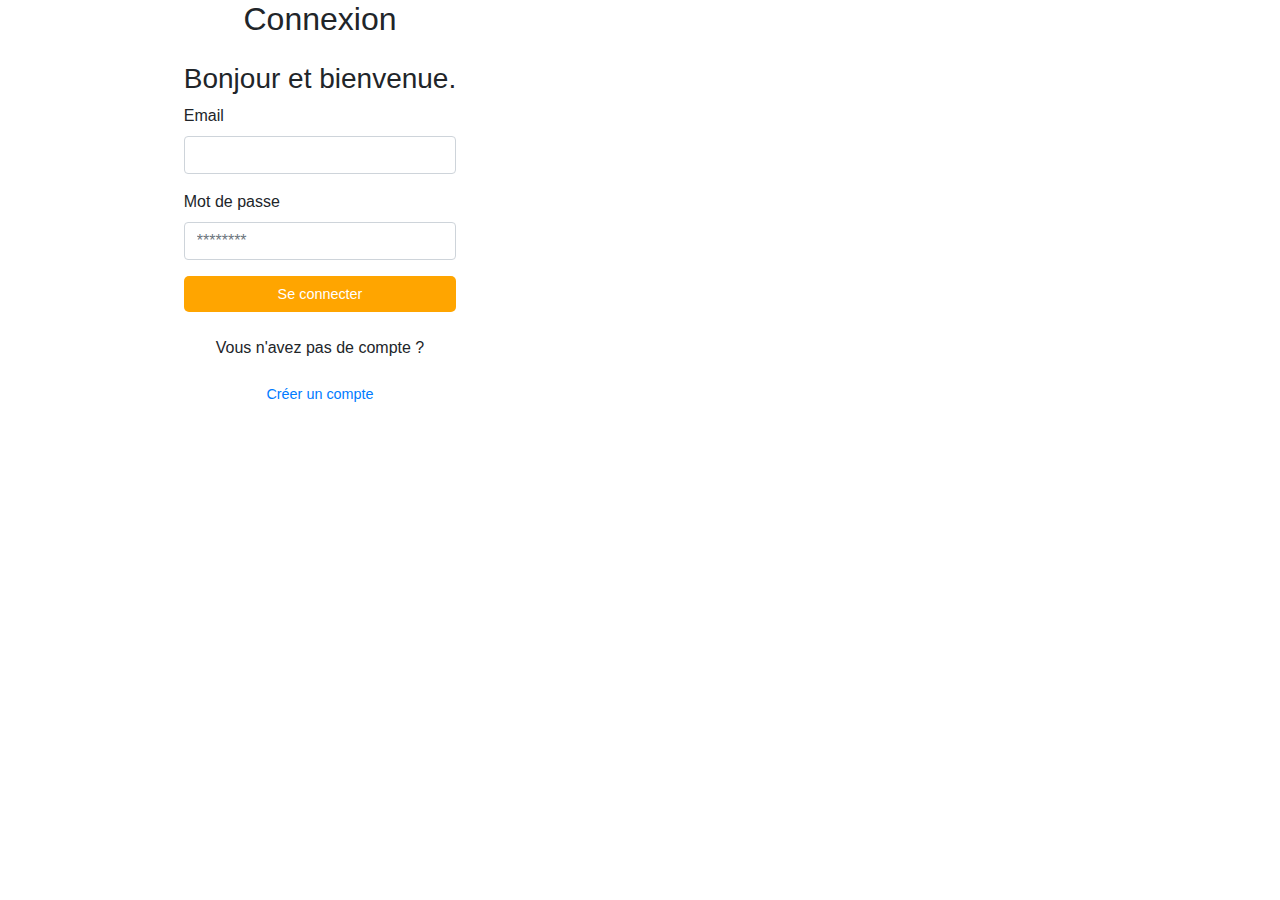
==== login.html @ 363ce1c2 "initial commit for frontend" ====
<!DOCTYPE html>
<html lang="en">

<head>
    <meta charset="UTF-8">
    <meta name="viewport" content="width=device-width, initial-scale=1.0">
    <title>Login</title>
    <link rel="stylesheet" href="https://cdn.jsdelivr.net/npm/bootstrap@4.4.1/dist/css/bootstrap.min.css"
        integrity="sha384-Vkoo8x4CGsO3+Hhxv8T/Q5PaXtkKtu6ug5TOeNV6gBiFeWPGFN9MuhOf23Q9Ifjh" crossorigin="anonymous">
    <link rel="stylesheet" href="css/style.css">

</head>

<body>
    <div class="container-fluid login-container">
        <div class="col-md-6 login-image d-none d-md-block">

        </div>


        <div class="col-md-6 d-flex align-items-center justify-content-center login-form">
            <div class="form-section">
                <h2 class="text-center mb-4">Connexion</h2>
                <h3 class="rainbow-text text-center mt-3">Bonjour et bienvenue.</h3>
                <form action="/connexion" method="post">
                    <div class="mb-3">
                        <label for="email" class="form-label">Email</label>
                        <input type="email" class="form-control" id="email" name="email" placeholder="" required>
                    </div>
                    <div class="mb-3">
                        <label for="password" class="form-label">Mot de passe</label>
                        <input type="password" class="form-control" id="password" name="password" placeholder="********"
                            required>
                    </div>
                    <div class="d-grid">
                        <button type="submit" class=" form-control btn btn-primary">Se connecter</button>
                    </div>
                </form>
                <div class="text-center mt-4">
                    <p>Vous n'avez pas de compte ?</p>
                    <a href="/inscription" class="btn btn-outline-primary">Créer un compte</a>
                </div>
            </div>
        </div>

    </div>

</body>

</html>
---- css/style.css ----
@import url('https://fonts.googleapis.com/css2?family=Chelsea+Market&family=Montserrat:wght@400;700&display=swap');

.navbar {
    padding: 10px 1rem;
    background-color: rgba(255, 255, 255, 0.9); 
    border-bottom: none;
    position: relative;
    z-index: 10;
    max-width: 1200px; /* Restrict width */
    margin: 0 auto; /* Center the navbar */
    box-shadow: 0px 4px 10px rgba(0, 0, 0, 0.1); /* Optional for a cleaner look */
    overflow: hidden; /* Prevent overflow */
}

.navbar-brand img {
    height: 60px;
}

.navbar-icons {
    display: flex;
    align-items: center;
    margin-left: auto;
}

.navbar-icon img {
    height: 24px;
}


.background-image {
    position: fixed;
    top: 0;
    left: 0;
    width: 100%;
    height: 100%;
    background-image: url('../Images/IMG_1275.jpg');
    background-size: contain;
    background-position: center;
    z-index: -1;
}

.container-fluid {
    padding: 0;
}

.container {
    max-width: 1200px;
    margin: 0 auto;
}
.main-container {
    max-width: 1200px;
    margin: 0 auto;
    padding-bottom: 1010px;
    background-color: rgba(255, 255, 255, 0.8);
    box-shadow: 0 4px 10px rgba(0, 0, 0, 0.1);
    border-radius: 15px;
    position: relative;
    z-index: 1;
}

.cart-icon {
    position: relative;
}

.my-dil {
    margin-top: 50px;
    font-family: 'Chelsea Market', cursive;
    font-size: 5rem; 
}

.my-part {
    color: white; 
}

.dil-part {
    color: #FF7E03; 
}
.cart-icon .badge {
    position: absolute;
    top: -10px;
    right: -10px;
    background-color: red;
    color: white;
    padding: 5px 8px;
    border-radius: 50%;
    font-size: 0.8rem;
}

.hero-section {
    background-image: url('../images/IMG_9945.jpg');
    background-size: cover;
    background-position: center;
    height: 50vh; 
    display: flex;
    align-items: center;
    justify-content: center;
    position: relative;
    padding: 0 15px;
}


.hero-content {
    text-align: center;
    color: white;
    max-width: 900px; 
    margin: 0 auto;
}

.reservation-title {
    font-size: 2.5rem; /* Reduce font size */
    font-weight: bold;
    color: white;
}

.reservation-text {
    font-size: 3rem; /* Adjusted font size */
    font-family: 'Montserrat', sans-serif;
    color: white;
    margin-top: 90px;
    text-shadow: 2px 4px 10px rgba(0, 0, 0, 0.6);
    box-shadow: 0px 4px 8px rgba(0, 0, 0, 0.1); /* Bigger text shadow for emphasis */
}

.second-section {
    background-color: #f8f9fa;
    padding: 60px 0;
}

.second-section h2 {
    text-align: center;
    font-size: 2.5rem;
    font-weight: bold;
}

.second-section p {
    text-align: center;
    font-size: 1.2rem;
    max-width: 800px;
    margin: 20px auto;
}

.product-grid {
    display: flex;
    justify-content: space-between;
    gap: 20px;
    margin-top: 20px;
}

.product-card {
    margin: 100px;
    width: 250px;
    background-color: #f9f9f9;
    padding: 20px;
    border-radius: 10px;
    text-align: center;
    box-shadow: 0px 4px 8px rgba(0, 0, 0, 0.1);
}

.product-card:hover {
    box-shadow: 0 8px 16px rgba(0, 0, 0, 0.2);
}

.product-image {
    max-width: 100%;
    height: auto;
    border-radius: 8px;
    margin-bottom: 15px;
}

.product-title {
    font-size: 1.1rem;
    font-weight: bold;
    color: #000;
    margin-bottom: 8px;
}

.product-description {
    font-size: 0.9rem;
    color: #888;
    margin-bottom: 12px;
}

.product-quantity {
    display: flex;
    align-items: center;
    justify-content: center;
    gap: 10px;
    margin-bottom: 12px;
}

.quantity-btn {
    background-color: #f0f0f0;
    border: none;
    padding: 5px 10px;
    font-size: 1.2rem;
    border-radius: 5px;
    cursor: pointer;
    color: #333;
    display: inline-block;
}

#quantity {
    font-size: 1.5rem;
    font-weight: bold;
}

.product-actions {
    display: flex;
    justify-content: space-between;
    align-items: center;
    margin-top: 10px;
}

.btn {
    padding: 8px 15px;
    font-size: 0.9rem;
    border-radius: 5px;
    border: none;
    cursor: pointer;
}

.btn-primary {
    background-color: #FFA500;
    color: white;
    flex: 1;
    text-align: center;
    margin-right: 10px;
    white-space: nowrap;
}

.btn-info {
    background-color: #f0f0f0;
    color: #333;
    font-size: 1.2rem;
    padding: 8px 12px;
    flex: 0 0 auto;
    display: flex;
    justify-content: center;
    align-items: center;
}


.cart {
    position: fixed;
    right: 20px;
    bottom: 20px;
    width: 80px;
    height: 80px;
    background-color: #FFA500;
    border-radius: 50%;
    box-shadow: 0px 4px 8px rgba(0, 0, 0, 0.1);
    z-index: 999;
    display: flex;
    justify-content: center;
    align-items: center;
    transition: all 0.3s ease;
    cursor: pointer;
}

.cart-content {
    text-align: center;
}

.cart-content i {
    color: white;
}

#cart-item-count {
    color: white;
    font-size: 0.9rem;
    margin-top: 5px;
}


.cart-modal {
    position: fixed;
    right: 0;
    top: 0;
    width: 300px;
    height: 100%;
    background-color: #fff;
    box-shadow: -2px 0px 8px rgba(0, 0, 0, 0.2);
    z-index: 1000;
    transform: translateX(100%);
    transition: transform 0.3s ease;
}

.cart-modal-content {
    padding: 20px;
}

.cart-modal h4 {
    font-size: 1.5rem;
    margin-bottom: 15px;
}

.cart-modal ul {
    list-style: none;
    padding: 0;
}

.cart-modal ul li {
    margin-bottom: 10px;
}

#closeCart {
    margin-top: 20px;
    width: 100%;
}

.cart-modal.show {
    transform: translateX(0%);
}

.cart:hover {
    background-color: #FFB732;  
    width: 80px;
    height: 100px;
    border-radius: 30px; 
    box-shadow: 0px 8px 16px rgba(0, 0, 0, 0.2);
}
.cart-item {
    display: flex;
    align-items: center;
    margin-bottom: 10px;
    position: relative; 
}

.cart-item-image {
    width: 50px;
    height: 50px;
    object-fit: cover;
    margin-right: 10px;
    border-radius: 5px;
}

.cart-item-info {
    flex-grow: 1;
}

.cart-item-info p {
    margin: 0;
    font-size: 0.9rem;
}

.delete-item {
    background: none;
    border: none;
    color: red;
    font-size: 1.5rem;
    cursor: pointer;
    position: absolute;
    right: 10px;
    top: 50%;
    transform: translateY(-50%);
}

.delete-item i {
    color: red; /
}
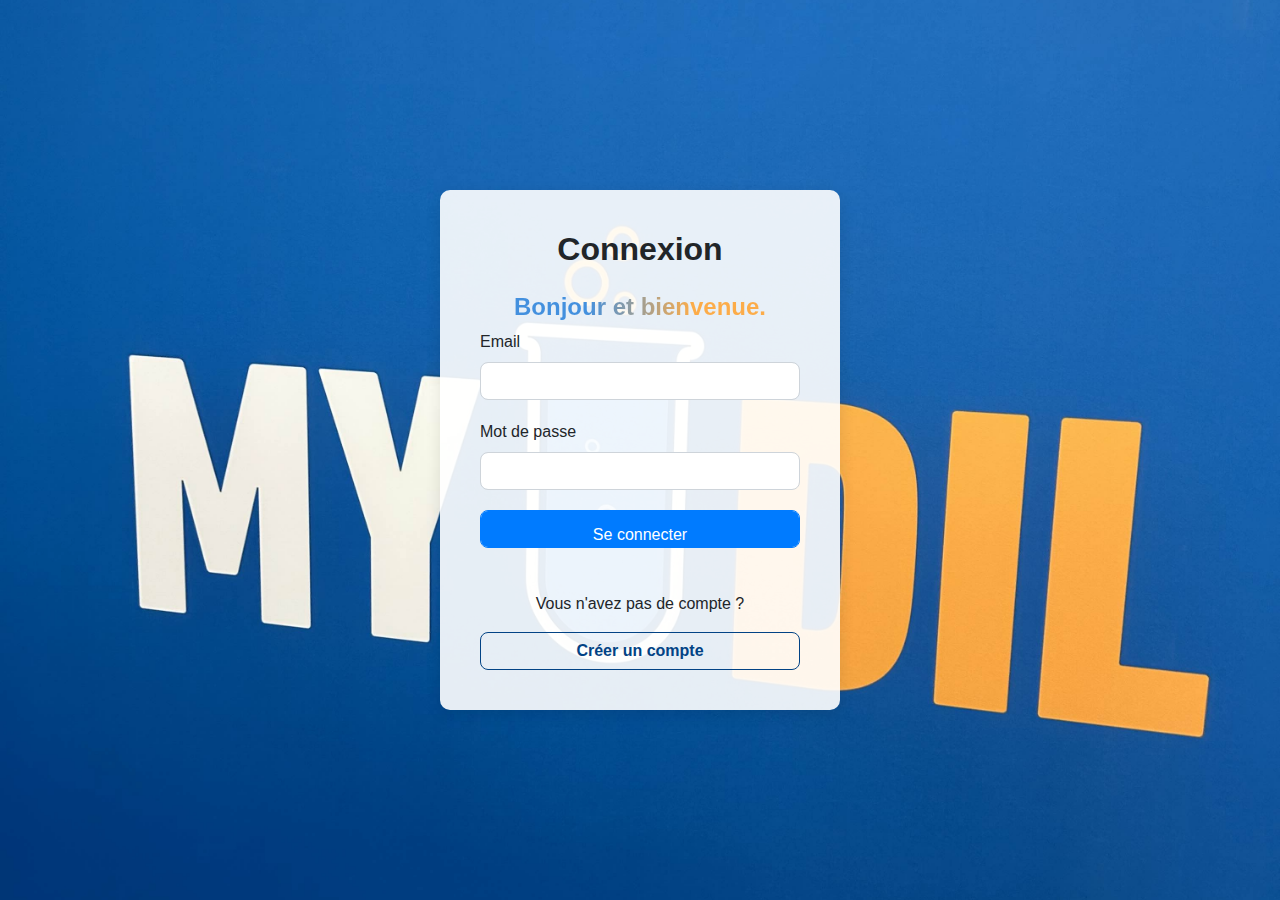
==== commit 04cf68d3: "responsive page with some adds to the cart" ====
--- a/login.html
+++ b/login.html
@@ -5,35 +5,30 @@
     <meta charset="UTF-8">
     <meta name="viewport" content="width=device-width, initial-scale=1.0">
     <title>Login</title>
-    <link rel="stylesheet" href="https://cdn.jsdelivr.net/npm/bootstrap@4.4.1/dist/css/bootstrap.min.css"
-        integrity="sha384-Vkoo8x4CGsO3+Hhxv8T/Q5PaXtkKtu6ug5TOeNV6gBiFeWPGFN9MuhOf23Q9Ifjh" crossorigin="anonymous">
-    <link rel="stylesheet" href="css/style.css">
+    <link rel="stylesheet" href="https://cdn.jsdelivr.net/npm/bootstrap@4.4.1/dist/css/bootstrap.min.css" crossorigin="anonymous">
+    <link rel="stylesheet" href="css/login.css">
+    <link rel="icon" type="image/png" href="Images/mydil-tube-cropped.jpg">
 
 </head>
 
 <body>
-    <div class="container-fluid login-container">
-        <div class="col-md-6 login-image d-none d-md-block">
-
-        </div>
-
-
-        <div class="col-md-6 d-flex align-items-center justify-content-center login-form">
+    <div class="login-container">
+        <div class="login-image"></div>
+        <div class="login-form">
             <div class="form-section">
                 <h2 class="text-center mb-4">Connexion</h2>
                 <h3 class="rainbow-text text-center mt-3">Bonjour et bienvenue.</h3>
                 <form action="/connexion" method="post">
                     <div class="mb-3">
                         <label for="email" class="form-label">Email</label>
-                        <input type="email" class="form-control" id="email" name="email" placeholder="" required>
+                        <input type="email" class="form-control" id="email" name="email" required>
                     </div>
                     <div class="mb-3">
                         <label for="password" class="form-label">Mot de passe</label>
-                        <input type="password" class="form-control" id="password" name="password" placeholder="********"
-                            required>
+                        <input type="password" class="form-control" id="password" name="password" required>
                     </div>
                     <div class="d-grid">
-                        <button type="submit" class=" form-control btn btn-primary">Se connecter</button>
+                        <button type="submit" class="form-control btn btn-primary">Se connecter</button>
                     </div>
                 </form>
                 <div class="text-center mt-4">
@@ -42,9 +37,7 @@
                 </div>
             </div>
         </div>
-
     </div>
-
 </body>
 
-</html>+</html>
--- a/css/login.css
+++ b/css/login.css
@@ -0,0 +1,125 @@
+html, body {
+    margin: 0;
+    padding: 0;
+    height: 100%;
+    overflow-x: hidden;
+}
+
+.login-container {
+    height: 100vh;
+    display: flex;
+    justify-content: center;
+    align-items: center;
+    margin: 0;
+    padding: 0;
+    width: 100vw;
+}
+
+.login-image {
+    position: absolute;
+    top: 0;
+    left: 0;
+    width: 100vw;
+    height: 100vh;
+    background-image: url('../Images/img_fond1.jpg');
+    background-size: cover;
+    background-position: center;
+    z-index: -1;
+}
+
+.login-form {
+    display: flex;
+    justify-content: center;
+    align-items: center;
+    height: 100%;
+    width: 100%;
+}
+
+.form-section {
+    background-color: rgba(255, 255, 255, 0.9);
+    padding: 40px;
+    box-shadow: 0px 4px 15px rgba(0, 0, 0, 0.1);
+    border-radius: 10px;
+    max-width: 400px;
+    width: 100%;
+    z-index: 1;
+}
+
+h2 {
+    font-size: 2rem;
+    font-weight: bold;
+    margin-bottom: 20px;
+}
+
+.form-control {
+    border-radius: 8px;
+    padding: 12px;
+    font-size: 1rem;
+    margin-bottom: 20px;
+    width: 100%;
+}
+
+button {
+    display: flex; /* Allows centering of text inside the button */
+    justify-content: center; /* Horizontally center the text */
+    align-items: center; /* Vertically center the text */
+    padding: 12px;
+    font-size: 1.2rem; /* Slightly increase font size for prominence */
+    font-weight: bold; /* Make the text bold */
+    border-radius: 8px;
+    background-color: #024385;
+    border: none;
+    color: white;
+    cursor: pointer;
+    width: 100%;
+    text-align: center; /* Ensures the text is aligned properly */
+}
+
+button:hover {
+    background-color: #003bb5;
+}
+
+
+.btn-outline-primary {
+    border-color: #024385;
+    color: #024385;
+    border-radius: 8px;
+    font-weight: bold;
+    width: 100%;
+}
+
+.btn-outline-primary:hover {
+    background-color: #024385;
+    color: #fff;
+}
+
+.rainbow-text {
+    font-size: 1.5rem; 
+    font-weight: bold;
+    background: linear-gradient(to right, #4390DE, #4390DE, #FCAC49, #FCAC49);
+    -webkit-background-clip: text;
+    color: transparent;
+    text-align: center;
+}
+
+
+@media (max-width: 768px) {
+    .form-section {
+        padding: 20px;
+        max-width: 90%;
+    }
+
+    h2 {
+        font-size: 1.5rem;
+    }
+
+    .form-control {
+        padding: 10px;
+        font-size: 0.9rem;
+    }
+
+    button, .btn-outline-primary {
+        padding: 10px;
+        font-size: 0.9rem;
+    }
+}
